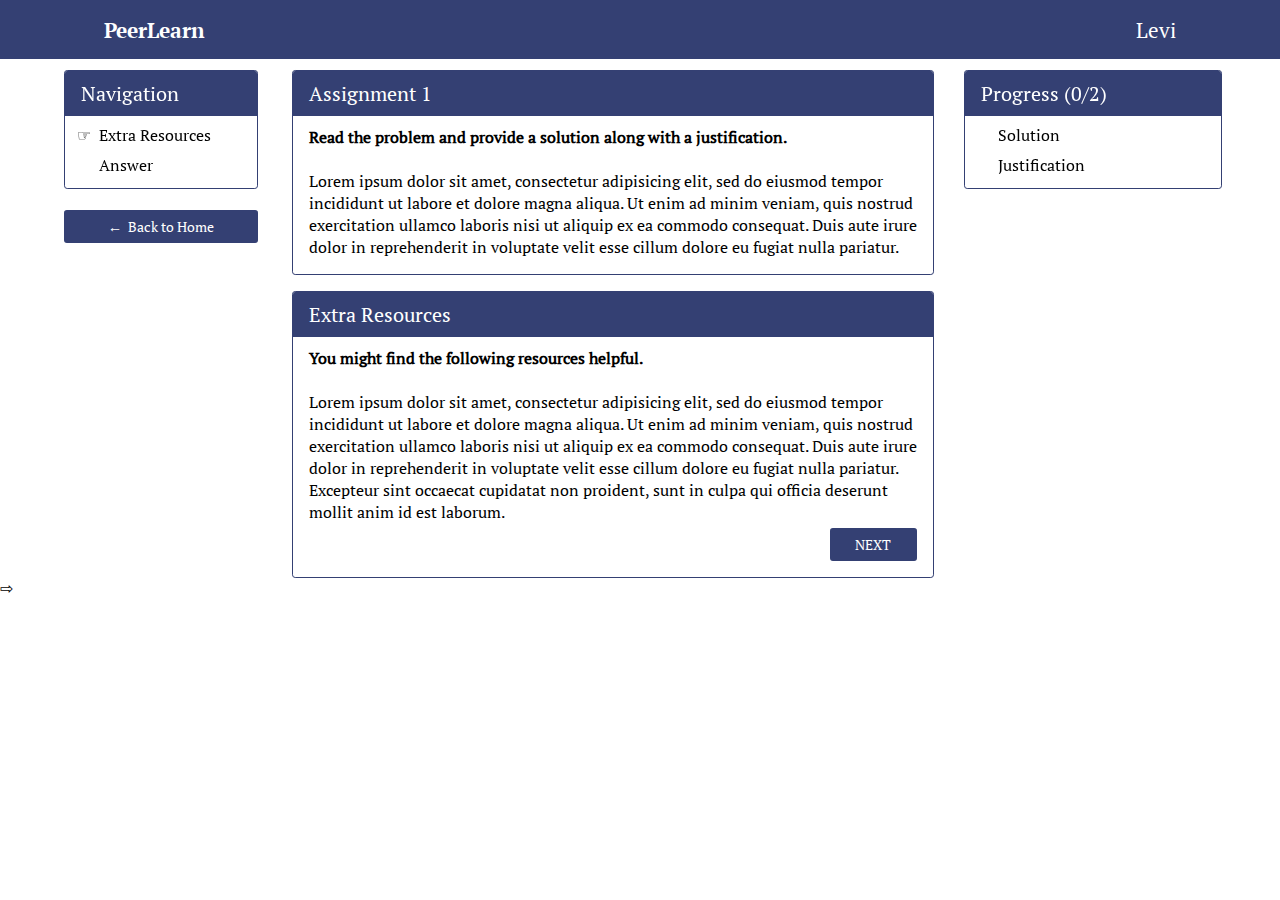
==== index.html @ 10eeb2bf "Add finish review button" ====
<!DOCTYPE HTML>

<html lang="en">
<head>
    <meta charset="UTF-8"/>
    <title>PeerLearn</title>
    <meta name="description" content="This is a problem solving environment that emphasises on peer involvement."/>
    <meta name="author" content="Yao Jian Yap">
    <meta name="viewport" content="width=device-width, initial-scale=1.0">

    <script src="https://ajax.googleapis.com/ajax/libs/jquery/3.2.1/jquery.min.js"></script>
    <script src="js/index.js"></script>
    <link rel="stylesheet" href="css/index.css"/>
</head>
<body>
    <div id="top_nav">
      <a id="nav_home">PeerLearn</a>
      <a id="nav_user" style="float:right">Levi</a>
    </div>

    <div id="assignment">
        <div id="left_wrapper">
            <div id="left_nav" class="panel">
                <h1>Navigation</h1>
                <a id="nav_res"><pre> &#9758  </pre>Extra Resources</a><br>
                <a id="nav_ans"><pre style="color:rgba(0,0,0,0);"> &#9758  </pre>Answer</a><br>
            </div>
            <button type="button" id="home_button"><pre>&#8592 </pre> Back to Home</button>
        </div>&#8680

        <div id="main_wrapper">
            <section>
                <div class="panel">
                    <h1>Assignment 1</h1>
                    <div class="question">
                        <p><b>Read the problem and provide a solution along with a justification.</b></p>
                        <br>
                        <p>
                            Lorem ipsum dolor sit amet, consectetur adipisicing elit, sed do eiusmod tempor incididunt ut labore et dolore magna aliqua. Ut enim ad minim veniam, quis nostrud exercitation ullamco laboris nisi ut aliquip ex ea commodo consequat. Duis aute irure dolor in reprehenderit in voluptate velit esse cillum dolore eu fugiat nulla pariatur.
                        </p>
                    </div>
                </div>
                <div class="panel" id="extra_resources">
                    <h1>Extra Resources</h1>
                    <div class="question">
                        <p><b>You might find the following resources helpful.</b></p>
                        <br>
                        <p>
                            Lorem ipsum dolor sit amet, consectetur adipisicing elit, sed do eiusmod tempor incididunt ut labore et dolore magna aliqua. Ut enim ad minim veniam, quis nostrud exercitation ullamco laboris nisi ut aliquip ex ea commodo consequat. Duis aute irure dolor in reprehenderit in voluptate velit esse cillum dolore eu fugiat nulla pariatur. Excepteur sint occaecat cupidatat non proident, sunt in culpa qui officia deserunt mollit anim id est laborum.
                        </p>
                        <button type="button" id="next_button">NEXT</button>
                    </div>
                </div>
                <div class="panel" id="answer" style="display:none">
                    <h1>Answer</h1>
                    <div class="question">
                        <h2>
                            Solution
                        </h2>
                        <textarea id="solution" rows="6"></textarea>
                        <h2>
                            Justification
                        </h2>
                        <textarea id="justification" rows="4"></textarea>
                        <button type="button" id="submit_button"><a href="javascript:void(0);" onclick="javascript:window.location.href='home.html';">SUBMIT</a></button>
                        <button type="button" id="prev_button">PREV</button>
                    </div>
                </div>
            </section>
        </div>
        <div id="right_wrapper">
            <div id="right_nav" class="panel">
                <h1 id="progress"> Progress (0/2) </h1>
                <a id="indicate_solution"><pre> &#10004  </pre>Solution</a><br>
                <a id="indicate_justification"><pre> &#10004  </pre>Justification</a><br>
            </div>

            <div id="feedback_container" class="panel" style="display:none;">
                <h1> Discussion </h1>
                <div id="feedbacks">
                    <p ><b>Stella:</b> Good answer</p>
                </div>
                <div id="commenting_area">
                    <textarea id="comment_box" rows="2"></textarea>
                    <button type="button" id="comment_button">Comment</button>
                </div>
            </div>

            <button type="button" id="finish_review_button"  style="display:none;"><a href="javascript:void(0);" onclick="javascript:window.location.href='home.html';">Finish Reviewing</a></button>
        </div>

</div>
</body>
</html>
---- css/index.css ----
@font-face {
    font-family: "PT Serif Bold";
    src: url(PT_Serif-Web-Bold.ttf);
}
@font-face {
    font-family: "PT Serif Reg";
    src: url(PT_Serif-Web-Regular.ttf);
}

*{
    margin: 0;
    font-family: "PT Serif Reg";
}

a {
    text-decoration: none;
}

h1 {
    font-size: 1.25em;
    font-weight: normal;
    color: white;
    background: #344073;
    padding: 0.45em 0.8em;
}

h2 {
    font-size: 1em;
    font-weight: normal;
}

pre{
    display: inline-block;
}

button{
    border: none;
    padding: 0.5em 0.4em;
    color: white;
    background: #344073;
    border-radius: 0.2em;
    font-size: 0.9em;
    margin-top: 0.35em;
    cursor: pointer;
}

button a{
    color: white;
}

.panel{
    border-style: solid;
    border-width: 1px;
    border-radius: 0.2em;
    border-color: #344073;
    margin-bottom: 1em;
    overflow: hidden;
    width: 100%;
}

.panel textarea{
    margin-top: 0.5em;
    width: 99%;
    font-size: 1.05em;
    resize: none;
}

.panel button{
    float: right;
    width:6em;
}

.panel button:nth-last-child(2){
    margin-left: 0.4em;
}

.question{
    overflow: hidden;
    padding: 0.6em 1em 1em;
}

#top_nav{
    position: fixed;
    top: 0;
    width: 100%;
    background-color: #344073;
}

#top_nav a{
    float: left;
    display: block;
    text-align: center;
    padding: 0.75em 5em;
    font-size: 1.3em;
    color: white;
}

#nav_home{
    font-family: "PT Serif Bold";
}

#nav_user{
    float: right;
}

#assignment{
  margin-top: 4.4em;
}

#left_wrapper{
    display: inline-block;
    width: 15%;
    margin-left: 5%;
    margin-right: 3.45%;
    position: fixed;
}

#main_wrapper{
    display: inline-block;
    margin-left: 21.45%; /*space taken by left wrapper*/
    width: 50%;
}

#right_wrapper{
    display: inline-block;
    width: 20%;
    margin-left: 2.55%;
    margin-right: 5%;
    position: fixed;
}

#left_nav, #right_nav{
    padding-bottom: 0.7em;
}

#left_nav a{
    float: left;
    display: block;
    padding: 0.5em 0.5em 0em;
    cursor: pointer;
}

#right_nav a{
    float: left;
    display: block;
    margin-right: 2em;
    padding: 0.5em 0.5em 0em;
}

#home_button, #finish_review_button{
    width: 101%;
    background: #344073;
    color: white;
}

#solution{
    margin-bottom: 0.3em;
}

#indicate_solution pre, #indicate_justification pre{
    color: rgba(0, 0, 0, 0);
}

#feedbacks p{
    padding: 0.5em 0.7em;
    border-bottom: 0.5px solid black;
}

#comment_box{
    width: 92%;
    margin-left: 2.8%;
    margin-top: 0.7em;
}

#comment_button{
    margin-top: 0.1em;
    margin-bottom: 0.4em;
    margin-right: 3%;
    font-size: 0.8em;
    padding: 0.4em 0.4em;
}
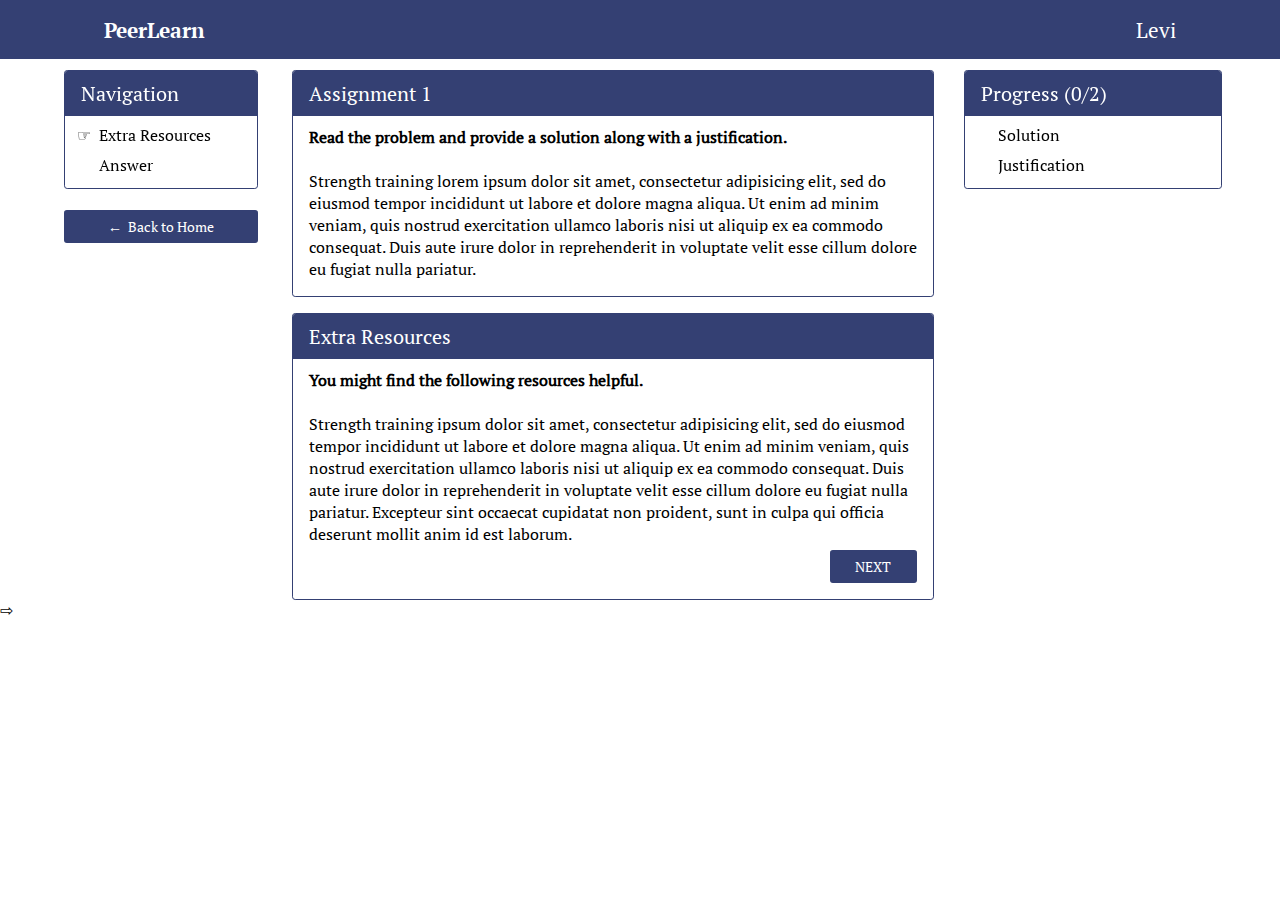
==== commit d96082ac: "Edit text to be related to strength training, more relatable" ====
--- a/index.html
+++ b/index.html
@@ -36,7 +36,7 @@
                         <p><b>Read the problem and provide a solution along with a justification.</b></p>
                         <br>
                         <p>
-                            Lorem ipsum dolor sit amet, consectetur adipisicing elit, sed do eiusmod tempor incididunt ut labore et dolore magna aliqua. Ut enim ad minim veniam, quis nostrud exercitation ullamco laboris nisi ut aliquip ex ea commodo consequat. Duis aute irure dolor in reprehenderit in voluptate velit esse cillum dolore eu fugiat nulla pariatur.
+                            Strength training lorem ipsum dolor sit amet, consectetur adipisicing elit, sed do eiusmod tempor incididunt ut labore et dolore magna aliqua. Ut enim ad minim veniam, quis nostrud exercitation ullamco laboris nisi ut aliquip ex ea commodo consequat. Duis aute irure dolor in reprehenderit in voluptate velit esse cillum dolore eu fugiat nulla pariatur.
                         </p>
                     </div>
                 </div>
@@ -46,7 +46,7 @@
                         <p><b>You might find the following resources helpful.</b></p>
                         <br>
                         <p>
-                            Lorem ipsum dolor sit amet, consectetur adipisicing elit, sed do eiusmod tempor incididunt ut labore et dolore magna aliqua. Ut enim ad minim veniam, quis nostrud exercitation ullamco laboris nisi ut aliquip ex ea commodo consequat. Duis aute irure dolor in reprehenderit in voluptate velit esse cillum dolore eu fugiat nulla pariatur. Excepteur sint occaecat cupidatat non proident, sunt in culpa qui officia deserunt mollit anim id est laborum.
+                            Strength training ipsum dolor sit amet, consectetur adipisicing elit, sed do eiusmod tempor incididunt ut labore et dolore magna aliqua. Ut enim ad minim veniam, quis nostrud exercitation ullamco laboris nisi ut aliquip ex ea commodo consequat. Duis aute irure dolor in reprehenderit in voluptate velit esse cillum dolore eu fugiat nulla pariatur. Excepteur sint occaecat cupidatat non proident, sunt in culpa qui officia deserunt mollit anim id est laborum.
                         </p>
                         <button type="button" id="next_button">NEXT</button>
                     </div>
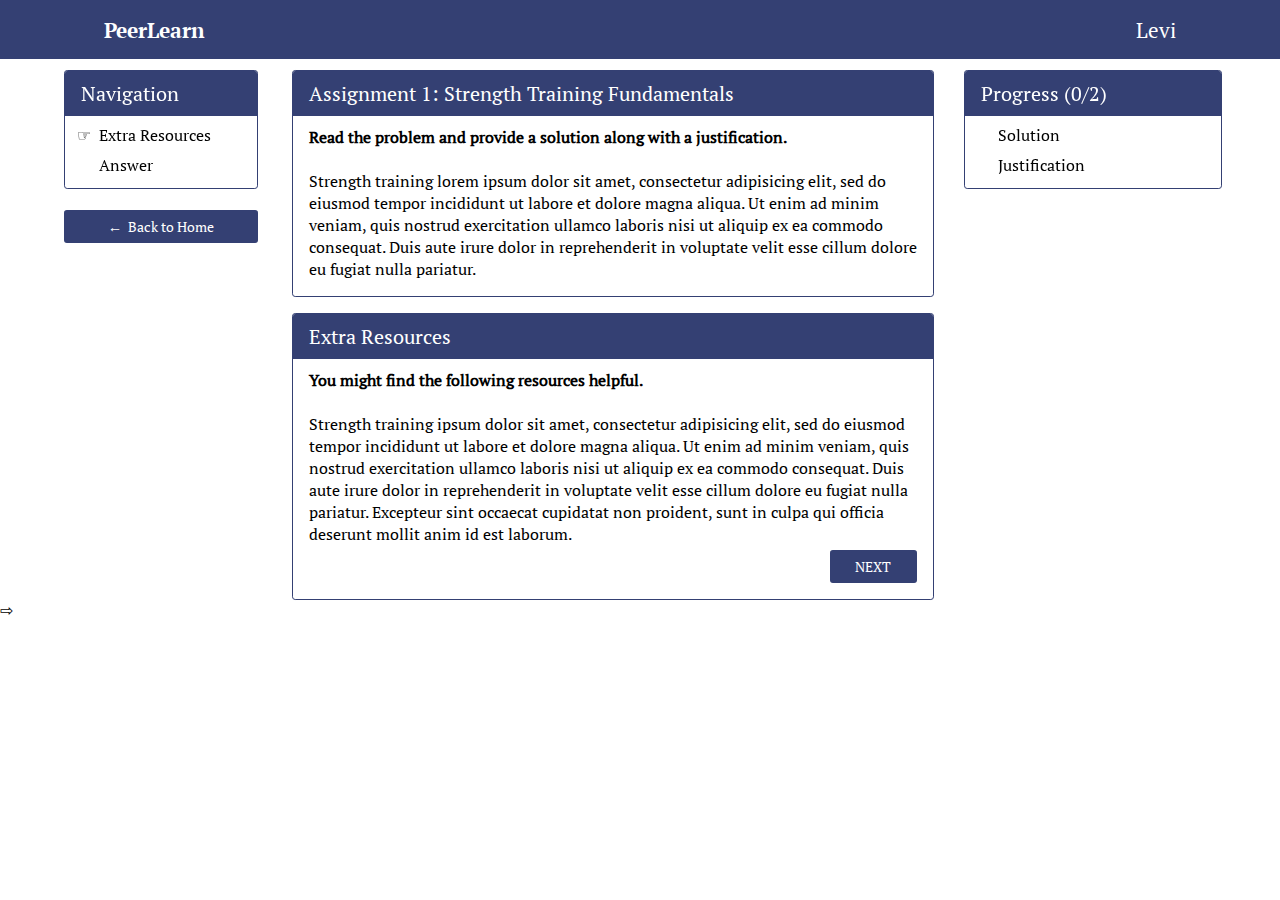
==== commit 6e270619: "Implement home page for state before assignment is completed" ====
--- a/index.html
+++ b/index.html
@@ -11,6 +11,7 @@
     <script src="https://ajax.googleapis.com/ajax/libs/jquery/3.2.1/jquery.min.js"></script>
     <script src="js/index.js"></script>
     <link rel="stylesheet" href="css/index.css"/>
+    <link rel="icon" href="logo.ico">
 </head>
 <body>
     <div id="top_nav">
@@ -25,13 +26,13 @@
                 <a id="nav_res"><pre> &#9758  </pre>Extra Resources</a><br>
                 <a id="nav_ans"><pre style="color:rgba(0,0,0,0);"> &#9758  </pre>Answer</a><br>
             </div>
-            <button type="button" id="home_button"><pre>&#8592 </pre> Back to Home</button>
+            <a href="javascript:void(0);" onclick="javascript:window.location.href='home.html';"><button type="button" id="home_button"><pre>&#8592 </pre> Back to Home</button></a>
         </div>&#8680
 
         <div id="main_wrapper">
             <section>
                 <div class="panel">
-                    <h1>Assignment 1</h1>
+                    <h1>Assignment 1: Strength Training Fundamentals</h1>
                     <div class="question">
                         <p><b>Read the problem and provide a solution along with a justification.</b></p>
                         <br>
@@ -62,7 +63,7 @@
                             Justification
                         </h2>
                         <textarea id="justification" rows="4"></textarea>
-                        <button type="button" id="submit_button"><a href="javascript:void(0);" onclick="javascript:window.location.href='home.html';">SUBMIT</a></button>
+                        <a href="javascript:void(0);" onclick="javascript:window.location.href='home.html';"><button type="button" id="submit_button">SUBMIT</button></a>
                         <button type="button" id="prev_button">PREV</button>
                     </div>
                 </div>
@@ -86,7 +87,7 @@
                 </div>
             </div>
 
-            <button type="button" id="finish_review_button"  style="display:none;"><a href="javascript:void(0);" onclick="javascript:window.location.href='home.html';">Finish Reviewing</a></button>
+            <a href="javascript:void(0);" onclick="javascript:window.location.href='home.html';"><button type="button" id="finish_review_button"  style="display:none;">Finish Reviewing</button></a>
         </div>
 
 </div>
--- a/css/index.css
+++ b/css/index.css
@@ -70,7 +70,7 @@
     width:6em;
 }
 
-.panel button:nth-last-child(2){
+.question > a > button{
     margin-left: 0.4em;
 }
 
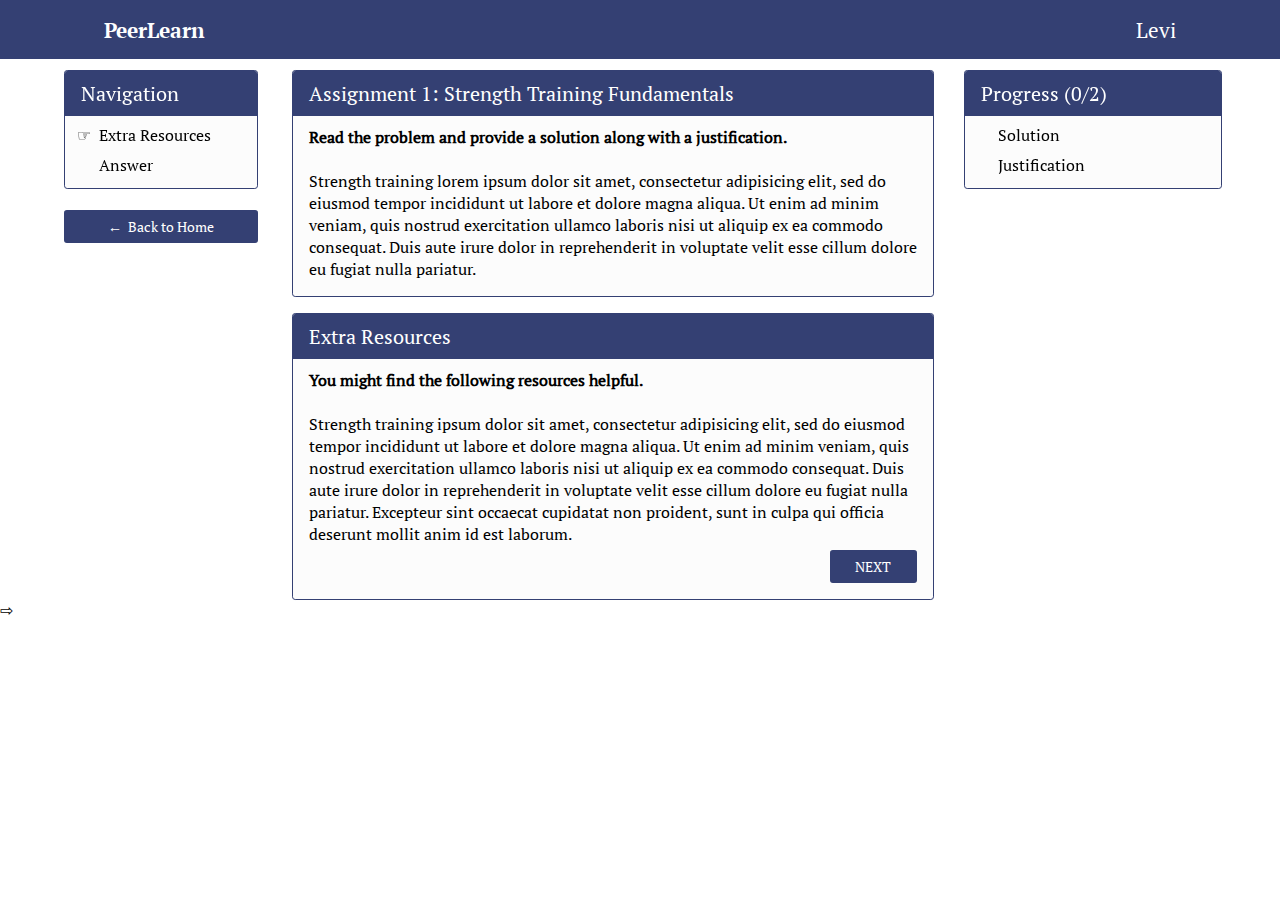
==== commit f71475a4: "Enable PeerLearn logo to redirect to home page and slightly darker whites in panel backgrounds" ====
--- a/index.html
+++ b/index.html
@@ -15,7 +15,7 @@
 </head>
 <body>
     <div id="top_nav">
-      <a id="nav_home">PeerLearn</a>
+      <a id="nav_home" href="javascript:void(0);" onclick="javascript:window.location.href='home.html';">PeerLearn</a>
       <a id="nav_user" style="float:right">Levi</a>
     </div>
 
--- a/css/index.css
+++ b/css/index.css
@@ -56,6 +56,7 @@
     margin-bottom: 1em;
     overflow: hidden;
     width: 100%;
+    background-color: rgb(252,252,252);
 }
 
 .panel textarea{
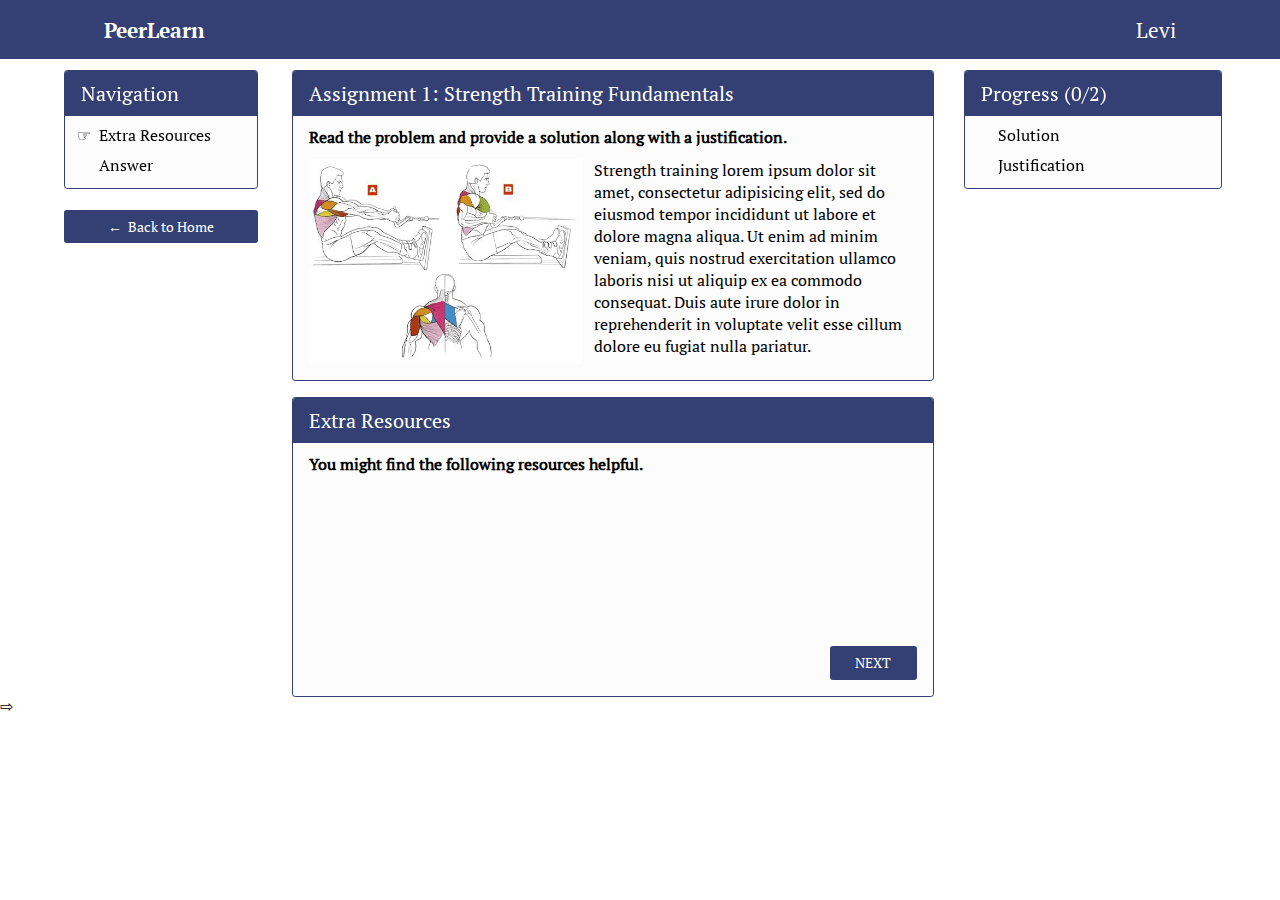
==== commit 5281fe5e: "Add images and videos to assignments and change table border size" ====
--- a/index.html
+++ b/index.html
@@ -34,21 +34,20 @@
                 <div class="panel">
                     <h1>Assignment 1: Strength Training Fundamentals</h1>
                     <div class="question">
-                        <p><b>Read the problem and provide a solution along with a justification.</b></p>
-                        <br>
+                        <p class="statement"><b>Read the problem and provide a solution along with a justification.</b></p>
                         <p>
-                            Strength training lorem ipsum dolor sit amet, consectetur adipisicing elit, sed do eiusmod tempor incididunt ut labore et dolore magna aliqua. Ut enim ad minim veniam, quis nostrud exercitation ullamco laboris nisi ut aliquip ex ea commodo consequat. Duis aute irure dolor in reprehenderit in voluptate velit esse cillum dolore eu fugiat nulla pariatur.
+                            <img src="img/strength.jpg" alt="Body targets for training" id="training_image"> Strength training lorem ipsum dolor sit amet, consectetur adipisicing elit, sed do eiusmod tempor incididunt ut labore et dolore magna aliqua. Ut enim ad minim veniam, quis nostrud exercitation ullamco laboris nisi ut aliquip ex ea commodo consequat. Duis aute irure dolor in reprehenderit in voluptate velit esse cillum dolore eu fugiat nulla pariatur.
                         </p>
                     </div>
                 </div>
                 <div class="panel" id="extra_resources">
                     <h1>Extra Resources</h1>
                     <div class="question">
-                        <p><b>You might find the following resources helpful.</b></p>
-                        <br>
-                        <p>
-                            Strength training ipsum dolor sit amet, consectetur adipisicing elit, sed do eiusmod tempor incididunt ut labore et dolore magna aliqua. Ut enim ad minim veniam, quis nostrud exercitation ullamco laboris nisi ut aliquip ex ea commodo consequat. Duis aute irure dolor in reprehenderit in voluptate velit esse cillum dolore eu fugiat nulla pariatur. Excepteur sint occaecat cupidatat non proident, sunt in culpa qui officia deserunt mollit anim id est laborum.
-                        </p>
+                        <p class="statement"><b>You might find the following resources helpful.</b></p>
+                        <div class="youtube_div">
+                            <iframe src="https://www.youtube.com/embed/Pr9NKAc5Pc4?ecver=2" frameborder="0" allowfullscreen class="youtube"></iframe>
+                            <iframe src="https://www.youtube.com/embed/szK7S8KmsWM?ecver=2" frameborder="0" allowfullscreen class="youtube"></iframe>
+                        </div>
                         <button type="button" id="next_button">NEXT</button>
                     </div>
                 </div>
--- a/css/index.css
+++ b/css/index.css
@@ -80,6 +80,21 @@
     padding: 0.6em 1em 1em;
 }
 
+.statement{
+    margin-bottom: 0.7em;
+}
+
+.youtube{
+    display: inline-block;
+    width: 49%;
+}
+
+.youtube_div{
+    display: inline-block;
+    padding: 0 0.5%;
+    width: 100%;
+}
+
 #top_nav{
     position: fixed;
     top: 0;
@@ -180,3 +195,9 @@
     font-size: 0.8em;
     padding: 0.4em 0.4em;
 }
+
+#training_image{
+    width : 45%;
+    margin-right: 2%;
+    float:left;
+}
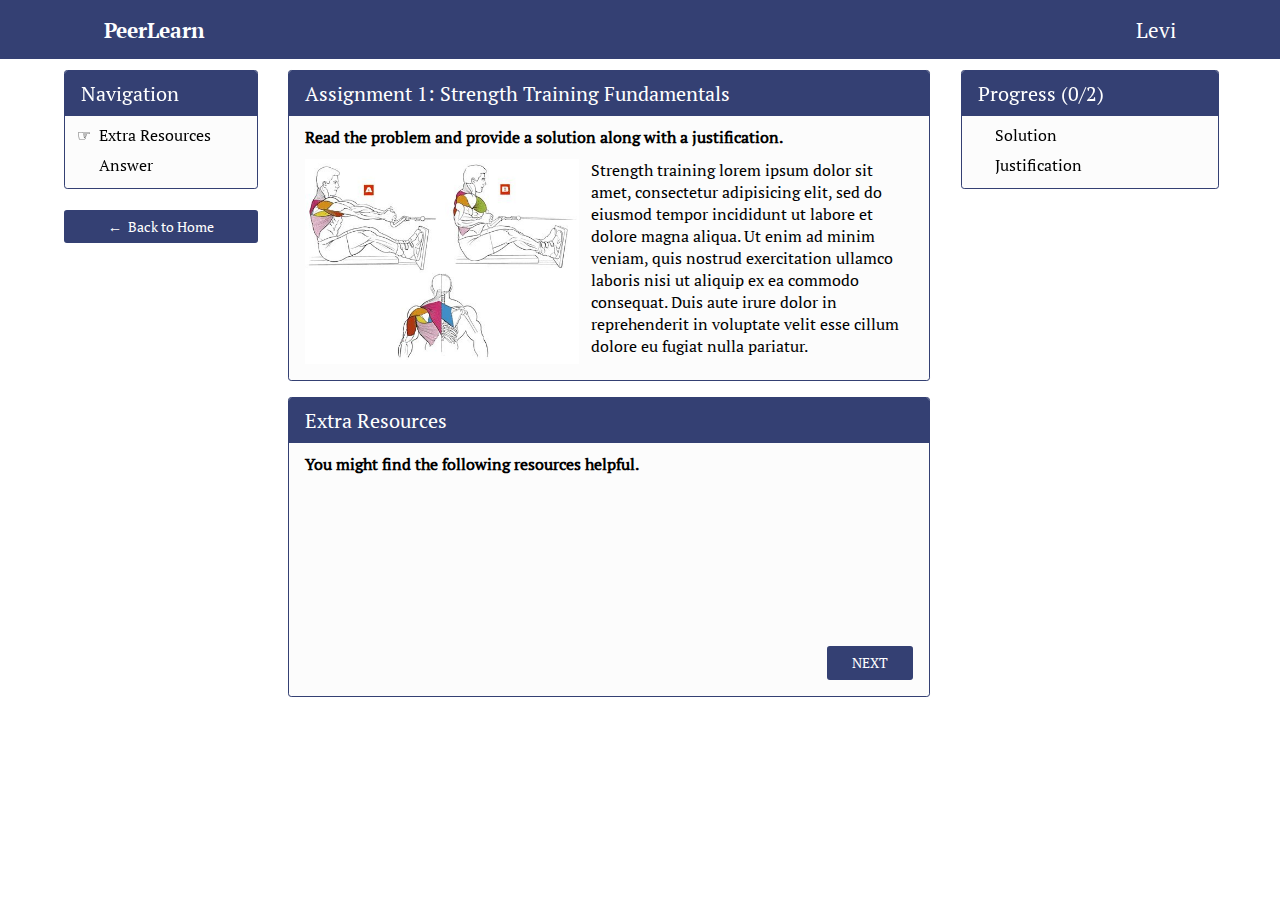
==== commit 8123d49e: "Remove small symbol at bottom of page" ====
--- a/index.html
+++ b/index.html
@@ -27,7 +27,7 @@
                 <a id="nav_ans"><pre style="color:rgba(0,0,0,0);"> &#9758  </pre>Answer</a><br>
             </div>
             <a href="javascript:void(0);" onclick="javascript:window.location.href='home.html';"><button type="button" id="home_button"><pre>&#8592 </pre> Back to Home</button></a>
-        </div>&#8680
+        </div>
 
         <div id="main_wrapper">
             <section>
--- a/css/index.css
+++ b/css/index.css
@@ -127,13 +127,13 @@
     display: inline-block;
     width: 15%;
     margin-left: 5%;
-    margin-right: 3.45%;
+    margin-right: 2.5%;
     position: fixed;
 }
 
 #main_wrapper{
     display: inline-block;
-    margin-left: 21.45%; /*space taken by left wrapper*/
+    margin-left: 22.5%; /*space taken by left wrapper*/
     width: 50%;
 }
 
